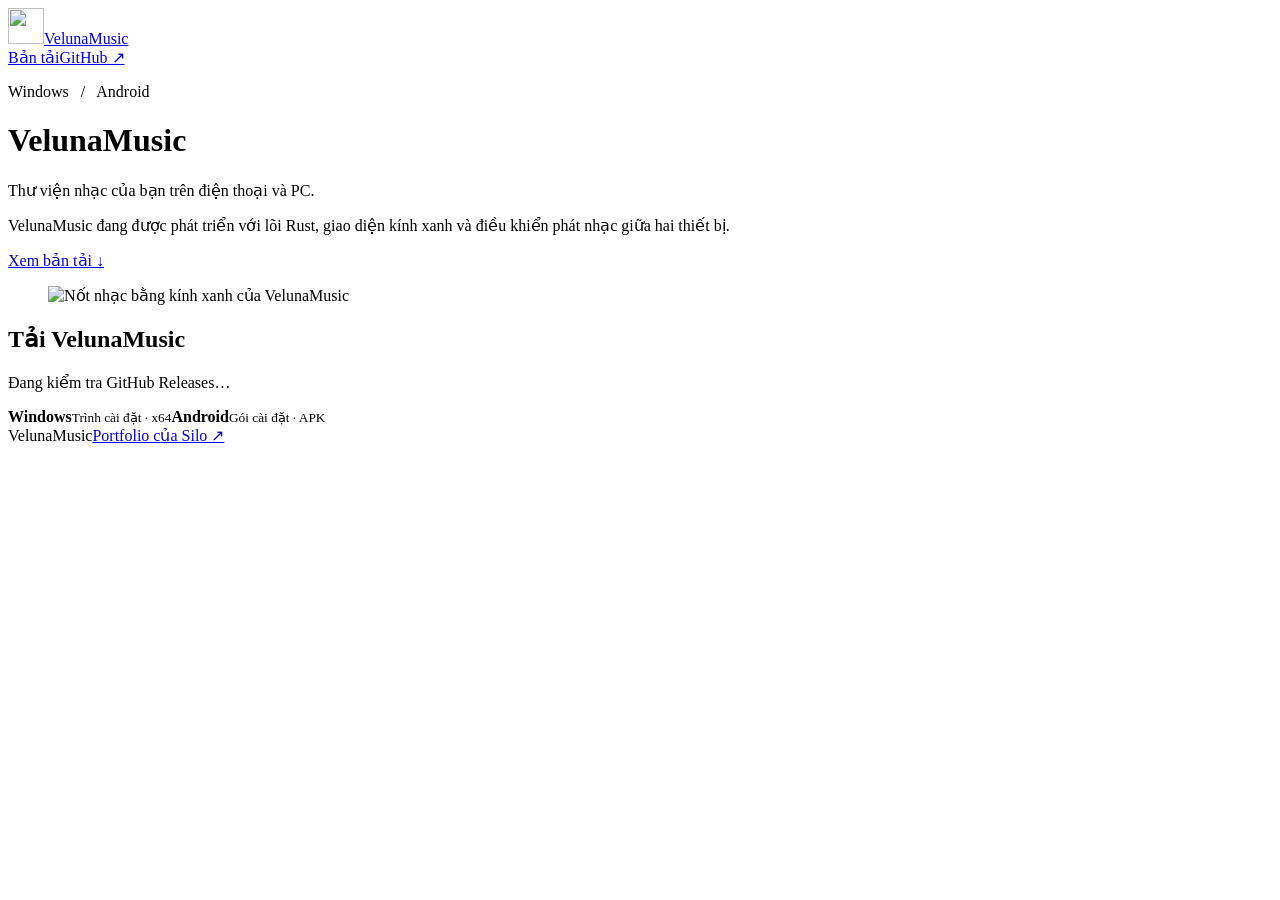
==== site/index.html @ b6d3f3b2 "Add VelunaMusic website and official release downloads" ====
<!doctype html>
<html lang="vi"><head><meta charset="utf-8"><meta name="viewport" content="width=device-width,initial-scale=1">
<meta name="theme-color" content="#041d39"><meta name="description" content="VelunaMusic — ứng dụng nghe nhạc cho Windows và Android. Theo dõi tiến độ và tải bản phát hành chính thức.">
<title>VelunaMusic · Trình phát nhạc</title><link rel="canonical" href="https://veluna.siloneedsleep.xyz/"><link rel="icon" href="/favicon.ico"><link rel="apple-touch-icon" href="/apple-touch-icon.png"><link rel="stylesheet" href="/style.css"><script src="/release.js" type="module"></script></head>
<body><header><a class="brand" href="/"><img src="/icon-512.png" width="36" height="36" alt="">VelunaMusic</a><nav><a href="#downloads">Bản tải</a><a href="https://github.com/siloneedsleep/VelunaMusic">GitHub ↗</a></nav></header>
<main><div class="hero"><div class="intro"><p class="platform">Windows &nbsp; / &nbsp; Android</p><h1>Veluna<span>Music</span></h1><p class="lead">Thư viện nhạc của bạn trên điện thoại và PC.</p><p class="detail">VelunaMusic đang được phát triển với lõi Rust, giao diện kính xanh và điều khiển phát nhạc giữa hai thiết bị.</p><a class="cta" href="#downloads">Xem bản tải <span aria-hidden="true">↓</span></a></div>
<figure><div class="sleeve"><img src="/artwork.webp" alt="Nốt nhạc bằng kính xanh của VelunaMusic" width="896" height="896"></div><div class="disc" aria-hidden="true"></div></figure></div>
<section id="downloads"><div class="release"><h2>Tải VelunaMusic</h2><p id="status" role="status">Đang kiểm tra GitHub Releases…</p></div><div class="downloads"><a id="windows" aria-disabled="true"><strong>Windows</strong><small>Trình cài đặt · x64</small></a><a id="android" aria-disabled="true"><strong>Android</strong><small>Gói cài đặt · APK</small></a></div><noscript><a href="https://github.com/siloneedsleep/VelunaMusic/releases">Xem các bản phát hành trên GitHub</a></noscript></section></main>
<footer><span>VelunaMusic</span><a href="https://siloneedsleep.xyz">Portfolio của Silo ↗</a></footer></body></html>
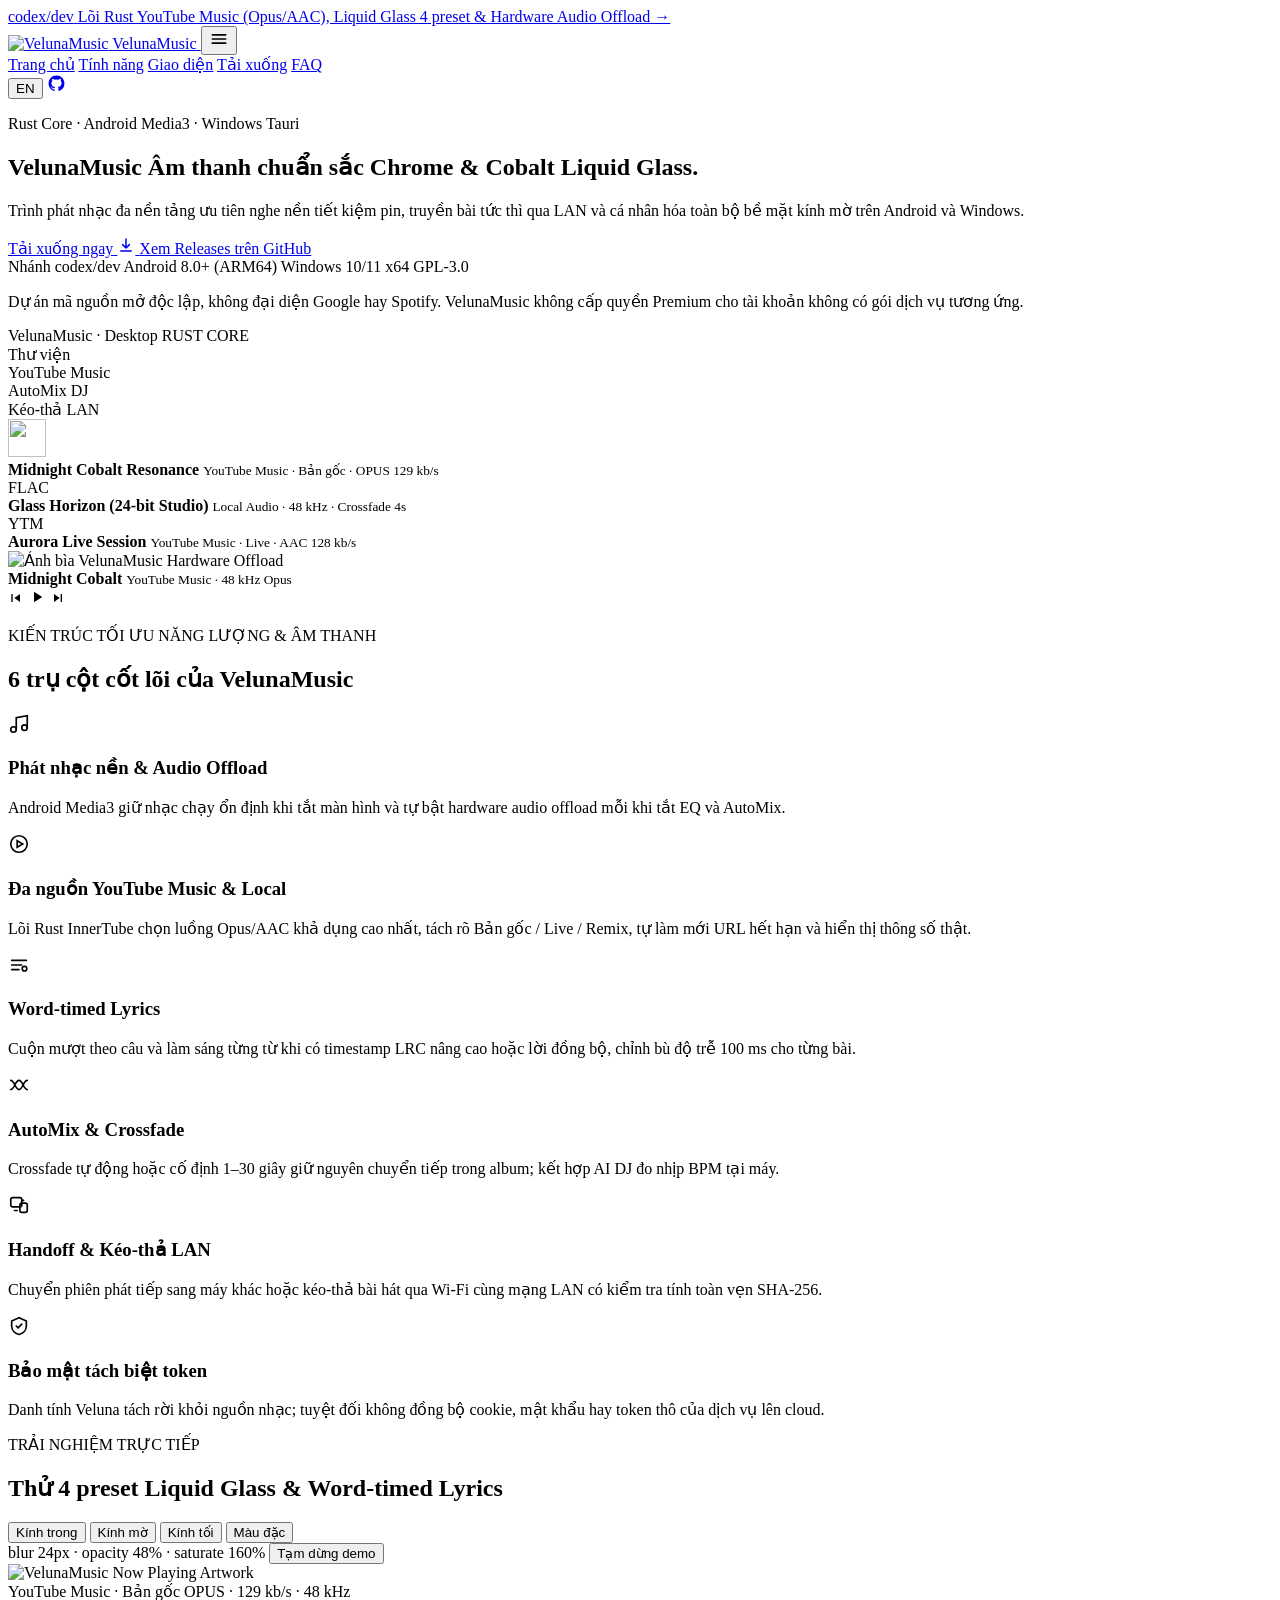
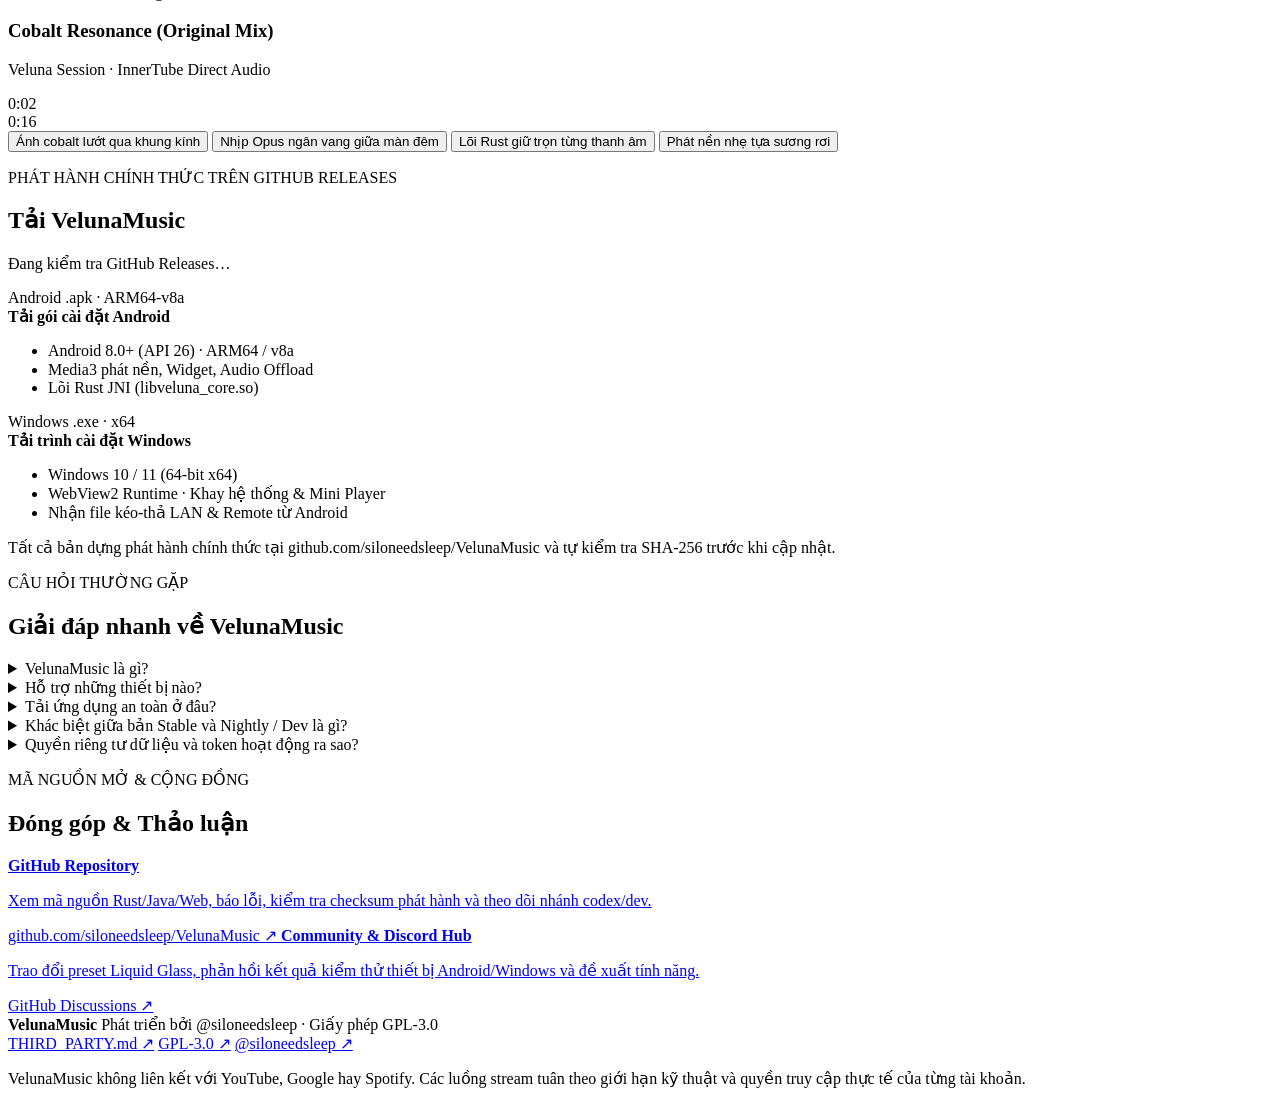
==== commit c477e50c: "feat: complete ytmusic backend, background handoff, windows stream server, and liquid glass site" ====
--- a/site/index.html
+++ b/site/index.html
@@ -1,9 +1,388 @@
 <!doctype html>
-<html lang="vi"><head><meta charset="utf-8"><meta name="viewport" content="width=device-width,initial-scale=1">
-<meta name="theme-color" content="#041d39"><meta name="description" content="VelunaMusic — ứng dụng nghe nhạc cho Windows và Android. Theo dõi tiến độ và tải bản phát hành chính thức.">
-<title>VelunaMusic · Trình phát nhạc</title><link rel="canonical" href="https://veluna.siloneedsleep.xyz/"><link rel="icon" href="/favicon.ico"><link rel="apple-touch-icon" href="/apple-touch-icon.png"><link rel="stylesheet" href="/style.css"><script src="/release.js" type="module"></script></head>
-<body><header><a class="brand" href="/"><img src="/icon-512.png" width="36" height="36" alt="">VelunaMusic</a><nav><a href="#downloads">Bản tải</a><a href="https://github.com/siloneedsleep/VelunaMusic">GitHub ↗</a></nav></header>
-<main><div class="hero"><div class="intro"><p class="platform">Windows &nbsp; / &nbsp; Android</p><h1>Veluna<span>Music</span></h1><p class="lead">Thư viện nhạc của bạn trên điện thoại và PC.</p><p class="detail">VelunaMusic đang được phát triển với lõi Rust, giao diện kính xanh và điều khiển phát nhạc giữa hai thiết bị.</p><a class="cta" href="#downloads">Xem bản tải <span aria-hidden="true">↓</span></a></div>
-<figure><div class="sleeve"><img src="/artwork.webp" alt="Nốt nhạc bằng kính xanh của VelunaMusic" width="896" height="896"></div><div class="disc" aria-hidden="true"></div></figure></div>
-<section id="downloads"><div class="release"><h2>Tải VelunaMusic</h2><p id="status" role="status">Đang kiểm tra GitHub Releases…</p></div><div class="downloads"><a id="windows" aria-disabled="true"><strong>Windows</strong><small>Trình cài đặt · x64</small></a><a id="android" aria-disabled="true"><strong>Android</strong><small>Gói cài đặt · APK</small></a></div><noscript><a href="https://github.com/siloneedsleep/VelunaMusic/releases">Xem các bản phát hành trên GitHub</a></noscript></section></main>
-<footer><span>VelunaMusic</span><a href="https://siloneedsleep.xyz">Portfolio của Silo ↗</a></footer></body></html>
+<html lang="vi">
+<head>
+  <meta charset="utf-8">
+  <meta name="viewport" content="width=device-width,initial-scale=1">
+  <meta name="theme-color" content="#040812">
+  <meta name="description" content="VelunaMusic — trình phát nhạc đa nền tảng lõi Rust cho Android và Windows với thẩm mỹ Chrome & Cobalt Blue Liquid Glass.">
+  <title>VelunaMusic · Trình phát nhạc đa nền tảng</title>
+  <link rel="canonical" href="https://veluna.siloneedsleep.xyz/">
+  <link rel="icon" href="/favicon.ico">
+  <link rel="apple-touch-icon" href="/apple-touch-icon.png">
+  <link rel="stylesheet" href="/style.css">
+  <script src="/release.js" type="module"></script>
+  <script src="/app.js" defer></script>
+</head>
+<body>
+  <div class="ambient-bg" aria-hidden="true">
+    <div class="orb orb-1"></div>
+    <div class="orb orb-2"></div>
+    <div class="orb orb-3"></div>
+    <div class="ambient-grid"></div>
+  </div>
+
+  <div class="announcement">
+    <a class="announce-pill glass-pill" href="#downloads">
+      <span id="announce-tag" class="pill-badge">codex/dev</span>
+      <span data-i18n="announce_text">Lõi Rust YouTube Music (Opus/AAC), Liquid Glass 4 preset &amp; Hardware Audio Offload</span>
+      <span aria-hidden="true">→</span>
+    </a>
+  </div>
+
+  <header class="site-header">
+    <div class="nav-shell glass-surface">
+      <a class="brand" href="#top">
+        <img src="/icon-512.png" width="34" height="34" alt="VelunaMusic">
+        <span>VelunaMusic</span>
+      </a>
+      <button id="nav-toggle" class="nav-toggle" type="button" aria-expanded="false" aria-controls="primary-nav" data-i18n-aria="nav_toggle_aria" aria-label="Mở menu điều hướng">
+        <svg viewBox="0 0 24 24" width="20" height="20" fill="none" stroke="currentColor" stroke-width="2" stroke-linecap="round"><path d="M4 7h16M4 12h16M4 17h16"/></svg>
+      </button>
+      <nav id="primary-nav" class="site-nav" aria-label="Điều hướng chính">
+        <a href="#top" data-i18n="nav_home">Trang chủ</a>
+        <a href="#features" data-i18n="nav_features">Tính năng</a>
+        <a href="#showcase" data-i18n="nav_showcase">Giao diện</a>
+        <a href="#downloads" data-i18n="nav_downloads">Tải xuống</a>
+        <a href="#faq" data-i18n="nav_faq">FAQ</a>
+        <div class="nav-utils">
+          <button id="lang-toggle" class="lang-btn" type="button" aria-pressed="false" title="Switch Vietnamese / English">EN</button>
+          <a class="icon-link" href="https://github.com/siloneedsleep/VelunaMusic" target="_blank" rel="noopener" aria-label="GitHub">
+            <svg viewBox="0 0 24 24" width="19" height="19" fill="currentColor" aria-hidden="true"><path d="M12 2C6.477 2 2 6.484 2 12.017c0 4.425 2.865 8.18 6.839 9.504.5.092.682-.217.682-.483 0-.237-.008-.868-.013-1.703-2.782.605-3.369-1.343-3.369-1.343-.454-1.158-1.11-1.466-1.11-1.466-.908-.62.069-.608.069-.608 1.003.07 1.53 1.032 1.53 1.032.892 1.53 2.341 1.088 2.91.832.092-.647.35-1.088.636-1.338-2.22-.253-4.555-1.113-4.555-4.951 0-1.093.39-1.988 1.029-2.688-.103-.253-.446-1.272.098-2.65 0 0 .84-.27 2.75 1.026A9.564 9.564 0 0 1 12 6.844a9.59 9.59 0 0 1 2.504.337c1.909-1.296 2.747-1.027 2.747-1.027.546 1.379.202 2.398.1 2.651.64.7 1.028 1.595 1.028 2.688 0 3.848-2.339 4.695-4.566 4.943.359.309.678.92.678 1.855 0 1.338-.012 2.419-.012 2.747 0 .268.18.58.688.482A10.02 10.02 0 0 0 22 12.017C22 6.484 17.522 2 12 2Z"/></svg>
+          </a>
+        </div>
+      </nav>
+    </div>
+  </header>
+
+  <main id="top">
+    <section class="hero">
+      <div class="hero-copy">
+        <p class="eyebrow hero-stagger-1">
+          <span class="chrome-dot" aria-hidden="true"></span>
+          <span data-i18n="hero_eyebrow">Rust Core · Android Media3 · Windows Tauri</span>
+        </p>
+        <h1 class="hero-title hero-stagger-2">
+          <span class="chrome-text">VelunaMusic</span>
+          <span class="cobalt-line" data-i18n="hero_headline"> Âm thanh chuẩn sắc Chrome &amp; Cobalt Liquid Glass.</span>
+        </h1>
+        <p class="hero-lead hero-stagger-3" data-i18n="hero_lead">
+          Trình phát nhạc đa nền tảng ưu tiên nghe nền tiết kiệm pin, truyền bài tức thì qua LAN và cá nhân hóa toàn bộ bề mặt kính mờ trên Android và Windows.
+        </p>
+        <div class="hero-actions hero-stagger-4">
+          <a id="hero-cta" class="cta primary-cta sheen-card" href="#downloads">
+            <span id="hero-cta-label" data-i18n="cta_auto">Tải xuống ngay</span>
+            <svg viewBox="0 0 24 24" width="18" height="18" fill="none" stroke="currentColor" stroke-width="2" stroke-linecap="round" aria-hidden="true"><path d="M12 4v12m0 0-4.5-4.5M12 16l4.5-4.5M5 20h14"/></svg>
+          </a>
+          <a class="cta ghost-cta" href="https://github.com/siloneedsleep/VelunaMusic/releases" target="_blank" rel="noopener" data-i18n="cta_releases">Xem Releases trên GitHub</a>
+        </div>
+        <div class="hero-badges hero-stagger-4">
+          <span id="hero-version" class="meta-chip glass-pill" data-i18n="version_pending">Nhánh codex/dev</span>
+          <span class="meta-chip glass-pill">Android 8.0+ (ARM64)</span>
+          <span class="meta-chip glass-pill">Windows 10/11 x64</span>
+          <span class="meta-chip glass-pill">GPL-3.0</span>
+        </div>
+        <p class="hero-disclaimer hero-stagger-4" data-i18n="hero_disclaimer">
+          Dự án mã nguồn mở độc lập, không đại diện Google hay Spotify. VelunaMusic không cấp quyền Premium cho tài khoản không có gói dịch vụ tương ứng.
+        </p>
+      </div>
+
+      <div id="mockup-stage" class="mockup-stage hero-stagger-3" aria-label="Bản xem trước Android và Windows">
+        <div class="device-desktop glass-surface">
+          <div class="desktop-bar">
+            <span class="traffic-dots" aria-hidden="true"><i></i><i></i><i></i></span>
+            <span class="desktop-title">VelunaMusic · Desktop</span>
+            <span class="chip-inline">RUST CORE</span>
+          </div>
+          <div class="desktop-body">
+            <div class="desktop-side">
+              <div class="side-pill is-active" data-i18n="mock_library">Thư viện</div>
+              <div class="side-pill">YouTube Music</div>
+              <div class="side-pill">AutoMix DJ</div>
+              <div class="side-pill" data-i18n="mock_lan">Kéo-thả LAN</div>
+            </div>
+            <div class="desktop-queue">
+              <div class="q-row is-playing">
+                <img src="/artwork.webp" width="38" height="38" alt="">
+                <div class="q-meta">
+                  <strong>Midnight Cobalt Resonance</strong>
+                  <small>YouTube Music · Bản gốc · OPUS 129 kb/s</small>
+                </div>
+                <div class="eq-bars" aria-hidden="true"><span></span><span></span><span></span><span></span></div>
+              </div>
+              <div class="q-row">
+                <span class="q-badge">FLAC</span>
+                <div class="q-meta">
+                  <strong>Glass Horizon (24-bit Studio)</strong>
+                  <small>Local Audio · 48 kHz · Crossfade 4s</small>
+                </div>
+              </div>
+              <div class="q-row">
+                <span class="q-badge">YTM</span>
+                <div class="q-meta">
+                  <strong>Aurora Live Session</strong>
+                  <small>YouTube Music · Live · AAC 128 kb/s</small>
+                </div>
+              </div>
+            </div>
+          </div>
+        </div>
+
+        <div class="device-phone glass-surface">
+          <div class="phone-notch" aria-hidden="true"></div>
+          <div class="phone-art-wrap">
+            <img src="/artwork.webp" width="160" height="160" alt="Ảnh bìa VelunaMusic">
+            <span class="art-chip">Hardware Offload</span>
+          </div>
+          <div class="phone-meta">
+            <strong>Midnight Cobalt</strong>
+            <small>YouTube Music · 48 kHz Opus</small>
+          </div>
+          <div class="eq-bars phone-bars" aria-hidden="true"><span></span><span></span><span></span><span></span><span></span></div>
+          <div class="phone-progress"><div class="phone-progress-fill"></div></div>
+          <div class="phone-controls" aria-hidden="true">
+            <svg viewBox="0 0 24 24" width="16" height="16" fill="currentColor"><path d="M5 6h2v12H5zm4.5 6 8.5 6V6z"/></svg>
+            <span class="phone-play-fab">
+              <svg viewBox="0 0 24 24" width="18" height="18" fill="currentColor"><path d="M8 5v14l11-7z"/></svg>
+            </span>
+            <svg viewBox="0 0 24 24" width="16" height="16" fill="currentColor"><path d="M6 18l8.5-6L6 6zm10-12v12h2V6z"/></svg>
+          </div>
+        </div>
+      </div>
+    </section>
+
+    <section id="features" class="section-block" aria-labelledby="features-heading">
+      <div class="section-head" data-reveal>
+        <p class="section-kicker" data-i18n="features_kicker">KIẾN TRÚC TỐI ƯU NĂNG LƯỢNG &amp; ÂM THANH</p>
+        <h2 id="features-heading" data-i18n="features_title">6 trụ cột cốt lõi của VelunaMusic</h2>
+      </div>
+      <div class="bento-grid">
+        <article class="bento-card glass-surface sheen-card" data-reveal>
+          <span class="bento-icon" aria-hidden="true">
+            <svg viewBox="0 0 24 24" width="22" height="22" fill="none" stroke="currentColor" stroke-width="1.8" stroke-linecap="round"><path d="M9 18V5l12-2v13"/><circle cx="6" cy="18" r="3"/><circle cx="18" cy="16" r="3"/></svg>
+          </span>
+          <h3 data-i18n="f1_title">Phát nhạc nền &amp; Audio Offload</h3>
+          <p data-i18n="f1_desc">Android Media3 giữ nhạc chạy ổn định khi tắt màn hình và tự bật hardware audio offload mỗi khi tắt EQ và AutoMix.</p>
+        </article>
+
+        <article class="bento-card glass-surface sheen-card" data-reveal>
+          <span class="bento-icon" aria-hidden="true">
+            <svg viewBox="0 0 24 24" width="22" height="22" fill="none" stroke="currentColor" stroke-width="1.8" stroke-linecap="round"><circle cx="12" cy="12" r="9"/><path d="M10 8.5 16 12l-6 3.5V8.5Z"/></svg>
+          </span>
+          <h3 data-i18n="f2_title">Đa nguồn YouTube Music &amp; Local</h3>
+          <p data-i18n="f2_desc">Lõi Rust InnerTube chọn luồng Opus/AAC khả dụng cao nhất, tách rõ Bản gốc / Live / Remix, tự làm mới URL hết hạn và hiển thị thông số thật.</p>
+        </article>
+
+        <article class="bento-card glass-surface sheen-card" data-reveal>
+          <span class="bento-icon" aria-hidden="true">
+            <svg viewBox="0 0 24 24" width="22" height="22" fill="none" stroke="currentColor" stroke-width="1.8" stroke-linecap="round"><path d="M4 7h16M4 12h11M4 17h8"/><circle cx="18" cy="16" r="2.5"/></svg>
+          </span>
+          <h3 data-i18n="f3_title">Word-timed Lyrics</h3>
+          <p data-i18n="f3_desc">Cuộn mượt theo câu và làm sáng từng từ khi có timestamp LRC nâng cao hoặc lời đồng bộ, chỉnh bù độ trễ 100 ms cho từng bài.</p>
+        </article>
+
+        <article class="bento-card glass-surface sheen-card" data-reveal>
+          <span class="bento-icon" aria-hidden="true">
+            <svg viewBox="0 0 24 24" width="22" height="22" fill="none" stroke="currentColor" stroke-width="1.8" stroke-linecap="round"><path d="M3 17c4 0 5-10 9-10s5 10 9 10M3 7c4 0 5 10 9 10s5-10 9-10"/></svg>
+          </span>
+          <h3 data-i18n="f4_title">AutoMix &amp; Crossfade</h3>
+          <p data-i18n="f4_desc">Crossfade tự động hoặc cố định 1–30 giây giữ nguyên chuyển tiếp trong album; kết hợp AI DJ đo nhịp BPM tại máy.</p>
+        </article>
+
+        <article class="bento-card glass-surface sheen-card" data-reveal>
+          <span class="bento-icon" aria-hidden="true">
+            <svg viewBox="0 0 24 24" width="22" height="22" fill="none" stroke="currentColor" stroke-width="1.8" stroke-linecap="round"><rect x="3" y="4" width="12" height="10" rx="2"/><rect x="13" y="10" width="8" height="10" rx="2"/><path d="M7 18h3m7-11h-2"/></svg>
+          </span>
+          <h3 data-i18n="f5_title">Handoff &amp; Kéo-thả LAN</h3>
+          <p data-i18n="f5_desc">Chuyển phiên phát tiếp sang máy khác hoặc kéo-thả bài hát qua Wi-Fi cùng mạng LAN có kiểm tra tính toàn vẹn SHA-256.</p>
+        </article>
+
+        <article class="bento-card glass-surface sheen-card" data-reveal>
+          <span class="bento-icon" aria-hidden="true">
+            <svg viewBox="0 0 24 24" width="22" height="22" fill="none" stroke="currentColor" stroke-width="1.8" stroke-linecap="round"><path d="M12 3 4 6.5v5.5c0 4.6 3.4 8.2 8 9.2 4.6-1 8-4.6 8-9.2V6.5L12 3Z"/><path d="m9 12 2 2 4-4"/></svg>
+          </span>
+          <h3 data-i18n="f6_title">Bảo mật tách biệt token</h3>
+          <p data-i18n="f6_desc">Danh tính Veluna tách rời khỏi nguồn nhạc; tuyệt đối không đồng bộ cookie, mật khẩu hay token thô của dịch vụ lên cloud.</p>
+        </article>
+      </div>
+    </section>
+
+    <section id="showcase" class="section-block" aria-labelledby="showcase-heading">
+      <div class="section-head" data-reveal>
+        <p class="section-kicker" data-i18n="showcase_kicker">TRẢI NGHIỆM TRỰC TIẾP</p>
+        <h2 id="showcase-heading" data-i18n="showcase_title">Thử 4 preset Liquid Glass &amp; Word-timed Lyrics</h2>
+      </div>
+
+      <div class="showcase-shell glass-surface" data-reveal>
+        <div class="showcase-toolbar">
+          <div class="preset-switch" role="group" aria-label="Preset Liquid Glass">
+            <button type="button" data-showcase-preset="clear" aria-pressed="false" data-i18n="preset_clear">Kính trong</button>
+            <button type="button" data-showcase-preset="frost" aria-pressed="true" data-i18n="preset_frost">Kính mờ</button>
+            <button type="button" data-showcase-preset="dark" aria-pressed="false" data-i18n="preset_dark">Kính tối</button>
+            <button type="button" data-showcase-preset="solid" aria-pressed="false" data-i18n="preset_solid">Màu đặc</button>
+          </div>
+          <div class="showcase-status-bar">
+            <span id="showcase-metrics" class="meta-chip">blur 24px · opacity 48% · saturate 160%</span>
+            <button id="showcase-play" class="mini-ctl-btn" type="button" aria-pressed="true" data-i18n="showcase_pause">Tạm dừng demo</button>
+          </div>
+        </div>
+
+        <div id="showcase-stage" class="showcase-stage" data-preset="frost">
+          <div class="showcase-aurora" aria-hidden="true"></div>
+          <div class="showcase-card">
+            <div class="sc-now-playing">
+              <div class="sc-cover-wrap">
+                <img src="/artwork.webp" width="132" height="132" alt="VelunaMusic Now Playing Artwork">
+              </div>
+              <div class="sc-track-info">
+                <div class="sc-badges">
+                  <span class="sc-badge">YouTube Music · Bản gốc</span>
+                  <span class="sc-badge sc-badge-chrome">OPUS · 129 kb/s · 48 kHz</span>
+                </div>
+                <h3>Cobalt Resonance (Original Mix)</h3>
+                <p>Veluna Session · InnerTube Direct Audio</p>
+                <div class="sc-timeline">
+                  <span id="showcase-clock">0:02</span>
+                  <div class="sc-progress-track"><div id="showcase-progress" class="sc-progress-fill"></div></div>
+                  <span>0:16</span>
+                </div>
+              </div>
+            </div>
+
+            <div class="showcase-lyrics" aria-label="Xem trước lời bài hát từng từ">
+              <button type="button" class="lyric-demo-line" data-line-index="0" data-start="0" data-end="4.2">
+                <span class="w" data-start="0.0" data-end="1.2">Ánh</span>
+                <span class="w" data-start="1.2" data-end="2.4">cobalt</span>
+                <span class="w" data-start="2.4" data-end="4.2">lướt qua khung kính</span>
+              </button>
+              <button type="button" class="lyric-demo-line" data-line-index="1" data-start="4.2" data-end="8.6">
+                <span class="w" data-start="4.2" data-end="5.4">Nhịp</span>
+                <span class="w" data-start="5.4" data-end="6.8">Opus</span>
+                <span class="w" data-start="6.8" data-end="8.6">ngân vang giữa màn đêm</span>
+              </button>
+              <button type="button" class="lyric-demo-line" data-line-index="2" data-start="8.6" data-end="12.6">
+                <span class="w" data-start="8.6" data-end="10.0">Lõi</span>
+                <span class="w" data-start="10.0" data-end="11.2">Rust</span>
+                <span class="w" data-start="11.2" data-end="12.6">giữ trọn từng thanh âm</span>
+              </button>
+              <button type="button" class="lyric-demo-line" data-line-index="3" data-start="12.6" data-end="16.0">
+                <span class="w" data-start="12.6" data-end="14.0">Phát</span>
+                <span class="w" data-start="14.0" data-end="16.0">nền nhẹ tựa sương rơi</span>
+              </button>
+            </div>
+          </div>
+        </div>
+      </div>
+    </section>
+
+    <section id="downloads" class="section-block" aria-labelledby="downloads-heading">
+      <div class="section-head" data-reveal>
+        <p class="section-kicker" data-i18n="downloads_kicker">PHÁT HÀNH CHÍNH THỨC TRÊN GITHUB RELEASES</p>
+        <h2 id="downloads-heading" data-i18n="downloads_title">Tải VelunaMusic</h2>
+        <p id="status" class="release-status" role="status">Đang kiểm tra GitHub Releases…</p>
+      </div>
+
+      <div class="download-grid" data-reveal>
+        <a id="android" class="download-card glass-surface sheen-card" aria-disabled="true">
+          <div class="dl-head">
+            <span class="dl-os">Android</span>
+            <span class="dl-ext">.apk · ARM64-v8a</span>
+          </div>
+          <strong class="dl-cta" data-i18n="dl_android_btn">Tải gói cài đặt Android</strong>
+          <ul class="dl-specs">
+            <li data-i18n="dl_a_req1">Android 8.0+ (API 26) · ARM64 / v8a</li>
+            <li data-i18n="dl_a_req2">Media3 phát nền, Widget, Audio Offload</li>
+            <li data-i18n="dl_a_req3">Lõi Rust JNI (libveluna_core.so)</li>
+          </ul>
+        </a>
+
+        <a id="windows" class="download-card glass-surface sheen-card" aria-disabled="true">
+          <div class="dl-head">
+            <span class="dl-os">Windows</span>
+            <span class="dl-ext">.exe · x64</span>
+          </div>
+          <strong class="dl-cta" data-i18n="dl_windows_btn">Tải trình cài đặt Windows</strong>
+          <ul class="dl-specs">
+            <li data-i18n="dl_w_req1">Windows 10 / 11 (64-bit x64)</li>
+            <li data-i18n="dl_w_req2">WebView2 Runtime · Khay hệ thống &amp; Mini Player</li>
+            <li data-i18n="dl_w_req3">Nhận file kéo-thả LAN &amp; Remote từ Android</li>
+          </ul>
+        </a>
+      </div>
+
+      <p class="dl-verify" data-i18n="dl_verify">
+        Tất cả bản dựng phát hành chính thức tại github.com/siloneedsleep/VelunaMusic và tự kiểm tra SHA-256 trước khi cập nhật.
+      </p>
+    </section>
+
+    <section id="faq" class="section-block accordion" aria-labelledby="faq-heading">
+      <div class="section-head" data-reveal>
+        <p class="section-kicker" data-i18n="faq_kicker">CÂU HỎI THƯỜNG GẶP</p>
+        <h2 id="faq-heading" data-i18n="faq_title">Giải đáp nhanh về VelunaMusic</h2>
+      </div>
+
+      <div class="faq-list" data-reveal>
+        <details class="glass-surface">
+          <summary><span data-i18n="faq1_q">VelunaMusic là gì?</span></summary>
+          <div class="faq-body"><p data-i18n="faq1_a">VelunaMusic là trình phát nhạc mã nguồn mở (GPL-3.0) chạy trên Android và Windows, kết hợp lõi xử lý Rust hiệu năng cao, phát nhạc nền tiết kiệm điện, YouTube Music InnerTube, lời đồng bộ theo từ và giao diện Liquid Glass tùy biến sâu.</p></div>
+        </details>
+
+        <details class="glass-surface">
+          <summary><span data-i18n="faq2_q">Hỗ trợ những thiết bị nào?</span></summary>
+          <div class="faq-body"><p data-i18n="faq2_a">Hỗ trợ điện thoại Android 8.0+ (ARM64-v8a) qua Media3 và máy tính Windows 10/11 64-bit qua WebView2. Hai thiết bị cùng mạng Wi-Fi/LAN có thể ghép đôi QR để kéo-thả file hoặc chuyển phiên phát.</p></div>
+        </details>
+
+        <details class="glass-surface">
+          <summary><span data-i18n="faq3_q">Tải ứng dụng an toàn ở đâu?</span></summary>
+          <div class="faq-body"><p data-i18n="faq3_a">Chỉ tải tệp cài đặt chính thức từ trang veluna.siloneedsleep.xyz hoặc mục Releases của kho lưu trữ github.com/siloneedsleep/VelunaMusic. Trình cập nhật tích hợp luôn đối chiếu chữ ký và mã băm SHA-256 trước khi mở bộ cài.</p></div>
+        </details>
+
+        <details class="glass-surface">
+          <summary><span data-i18n="faq4_q">Khác biệt giữa bản Stable và Nightly / Dev là gì?</span></summary>
+          <div class="faq-body"><p data-i18n="faq4_a">Bản Stable được phát hành theo thẻ semver (vX.Y.Z) sau khi qua đủ bài kiểm tra playback nền, handoff và SHA-256; còn nhánh codex/dev chứa các tính năng mới nhất đang thử nghiệm trước khi đóng gói phát hành công khai.</p></div>
+        </details>
+
+        <details class="glass-surface">
+          <summary><span data-i18n="faq5_q">Quyền riêng tư dữ liệu và token hoạt động ra sao?</span></summary>
+          <div class="faq-body"><p data-i18n="faq5_a">Tài khoản Veluna chỉ lưu playlist, lịch sử phát, giao diện và điều khiển từ xa; tuyệt đối không gửi token, cookie thô của dịch vụ hay API key AI DJ lên máy chủ. Nhạc local phát hoàn toàn offline không cần đăng nhập.</p></div>
+        </details>
+      </div>
+    </section>
+
+    <section id="community" class="section-block" aria-labelledby="community-heading">
+      <div class="section-head" data-reveal>
+        <p class="section-kicker" data-i18n="comm_kicker">MÃ NGUỒN MỞ &amp; CỘNG ĐỒNG</p>
+        <h2 id="community-heading" data-i18n="comm_title">Đóng góp &amp; Thảo luận</h2>
+      </div>
+      <div class="community-grid" data-reveal>
+        <a class="comm-card glass-surface sheen-card" href="https://github.com/siloneedsleep/VelunaMusic" target="_blank" rel="noopener">
+          <strong>GitHub Repository</strong>
+          <p data-i18n="comm_github_desc">Xem mã nguồn Rust/Java/Web, báo lỗi, kiểm tra checksum phát hành và theo dõi nhánh codex/dev.</p>
+          <span>github.com/siloneedsleep/VelunaMusic ↗</span>
+        </a>
+        <a class="comm-card glass-surface sheen-card" href="https://github.com/siloneedsleep/VelunaMusic/discussions" target="_blank" rel="noopener">
+          <strong>Community &amp; Discord Hub</strong>
+          <p data-i18n="comm_discuss_desc">Trao đổi preset Liquid Glass, phản hồi kết quả kiểm thử thiết bị Android/Windows và đề xuất tính năng.</p>
+          <span>GitHub Discussions ↗</span>
+        </a>
+      </div>
+    </section>
+  </main>
+
+  <footer class="site-footer">
+    <div class="footer-top">
+      <div class="footer-brand">
+        <strong>VelunaMusic</strong>
+        <span data-i18n="footer_author">Phát triển bởi @siloneedsleep · Giấy phép GPL-3.0</span>
+      </div>
+      <div class="footer-links">
+        <a href="https://github.com/siloneedsleep/VelunaMusic/blob/codex/dev/THIRD_PARTY.md" target="_blank" rel="noopener">THIRD_PARTY.md ↗</a>
+        <a href="https://github.com/siloneedsleep/VelunaMusic/blob/codex/dev/LICENSE" target="_blank" rel="noopener">GPL-3.0 ↗</a>
+        <a href="https://siloneedsleep.xyz" target="_blank" rel="noopener">@siloneedsleep ↗</a>
+      </div>
+    </div>
+    <p class="footer-legal" data-i18n="footer_legal">
+      VelunaMusic không liên kết với YouTube, Google hay Spotify. Các luồng stream tuân theo giới hạn kỹ thuật và quyền truy cập thực tế của từng tài khoản.
+    </p>
+  </footer>
+</body>
+</html>
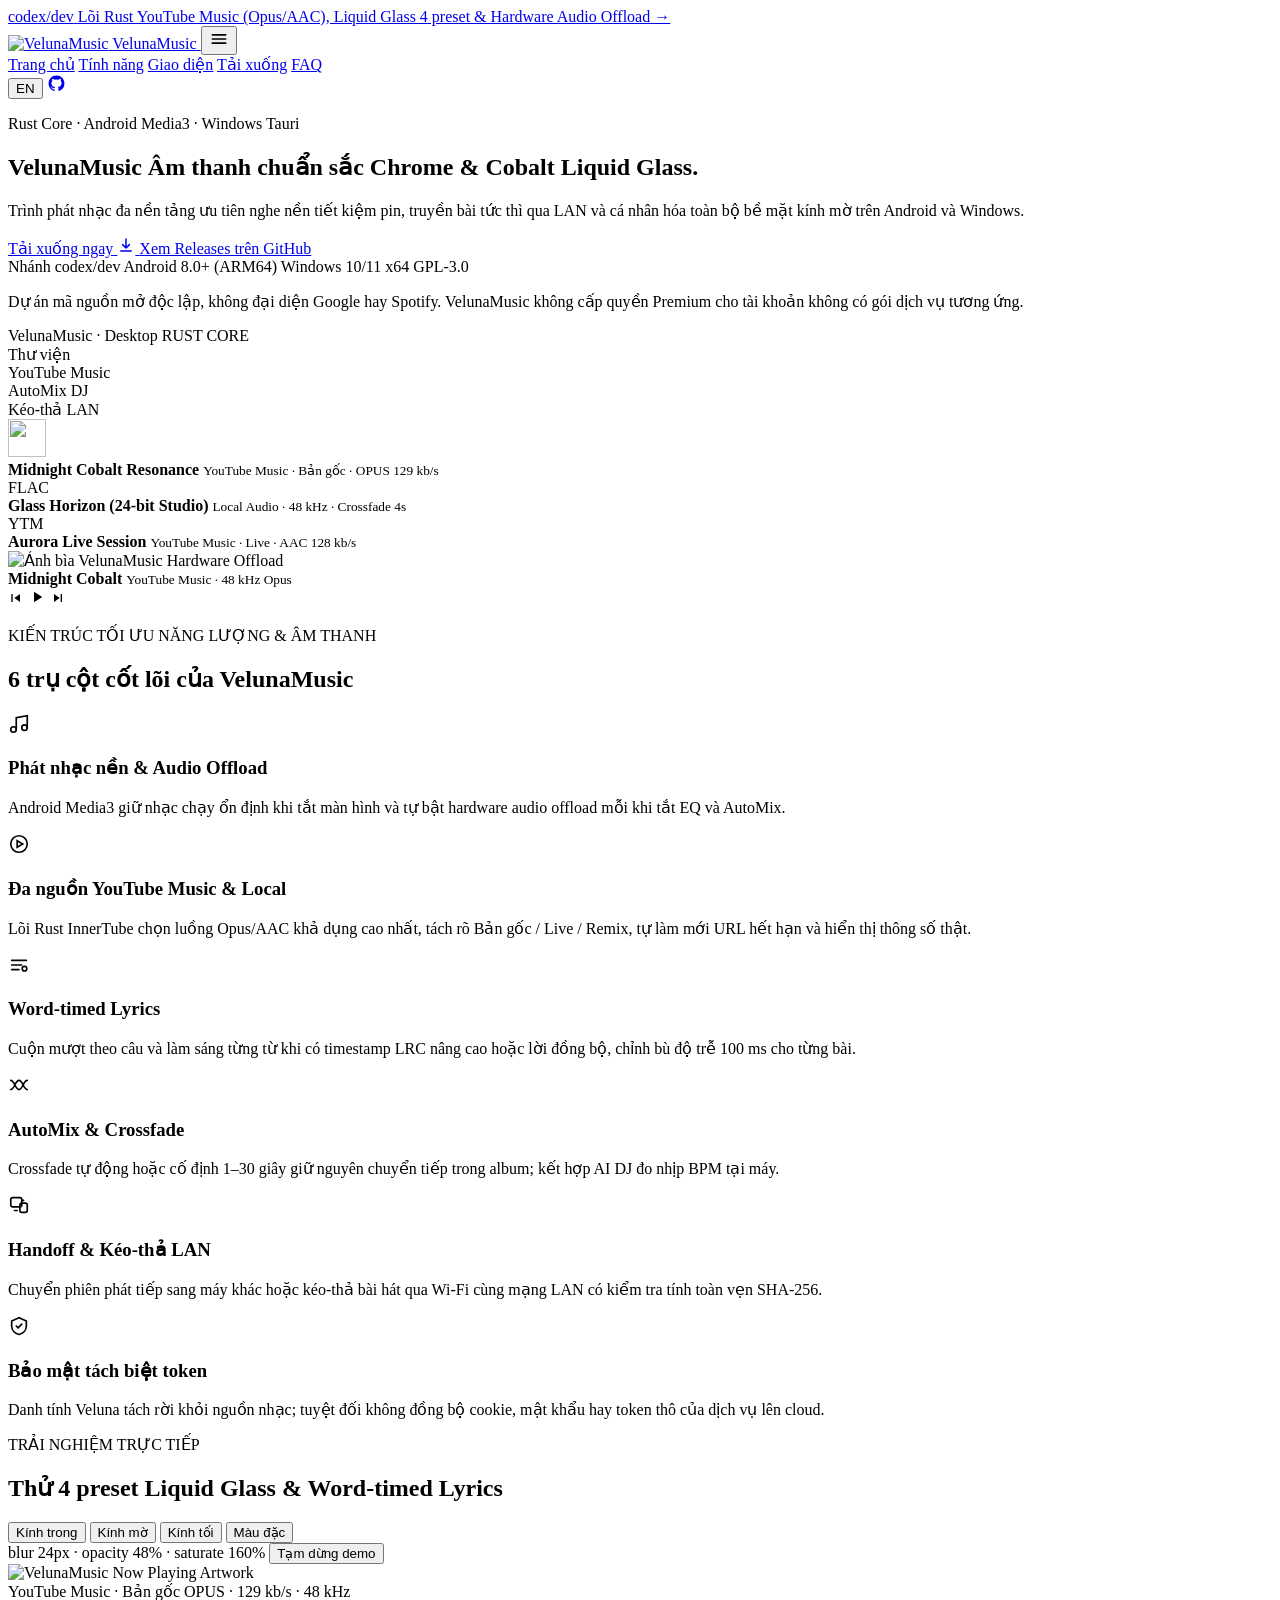
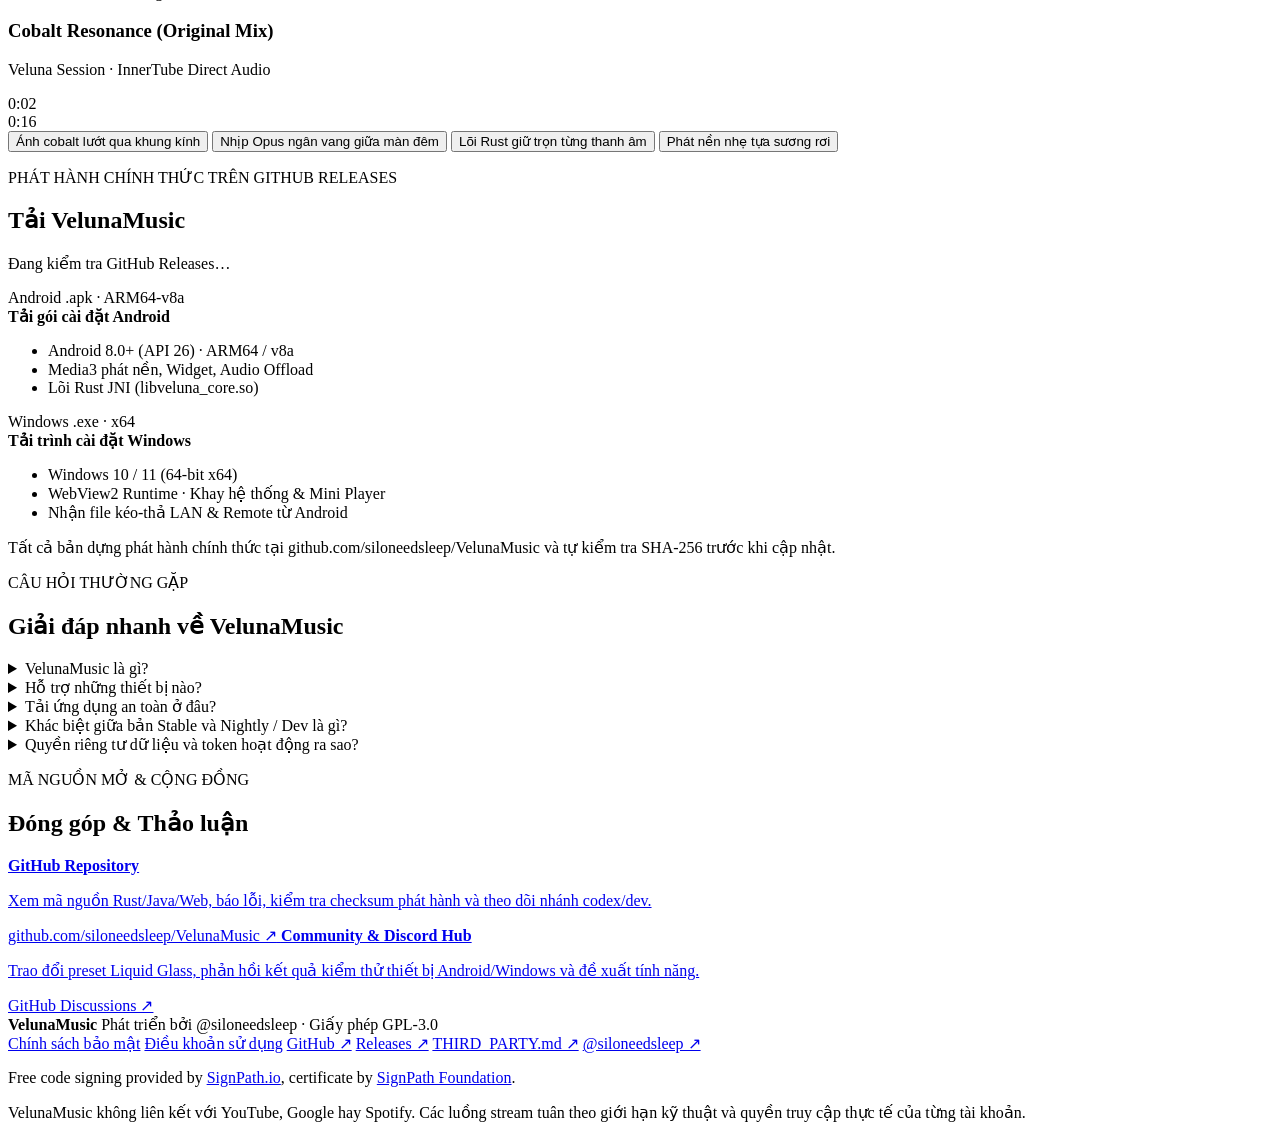
==== commit f6badd03: "feat(site): add privacy policy, terms of service, and SignPath notice" ====
--- a/site/index.html
+++ b/site/index.html
@@ -375,11 +375,17 @@
         <span data-i18n="footer_author">Phát triển bởi @siloneedsleep · Giấy phép GPL-3.0</span>
       </div>
       <div class="footer-links">
-        <a href="https://github.com/siloneedsleep/VelunaMusic/blob/codex/dev/THIRD_PARTY.md" target="_blank" rel="noopener">THIRD_PARTY.md ↗</a>
-        <a href="https://github.com/siloneedsleep/VelunaMusic/blob/codex/dev/LICENSE" target="_blank" rel="noopener">GPL-3.0 ↗</a>
+        <a href="/privacy" data-i18n="footer_privacy">Chính sách bảo mật</a>
+        <a href="/terms" data-i18n="footer_terms">Điều khoản sử dụng</a>
+        <a href="https://github.com/siloneedsleep/VelunaMusic" target="_blank" rel="noopener">GitHub ↗</a>
+        <a href="https://github.com/siloneedsleep/VelunaMusic/releases" target="_blank" rel="noopener">Releases ↗</a>
+        <a href="https://github.com/siloneedsleep/VelunaMusic/blob/main/THIRD_PARTY.md" target="_blank" rel="noopener">THIRD_PARTY.md ↗</a>
         <a href="https://siloneedsleep.xyz" target="_blank" rel="noopener">@siloneedsleep ↗</a>
       </div>
     </div>
+    <p class="footer-signpath">
+      Free code signing provided by <a href="https://signpath.io" target="_blank" rel="noopener">SignPath.io</a>, certificate by <a href="https://signpath.org" target="_blank" rel="noopener">SignPath Foundation</a>.
+    </p>
     <p class="footer-legal" data-i18n="footer_legal">
       VelunaMusic không liên kết với YouTube, Google hay Spotify. Các luồng stream tuân theo giới hạn kỹ thuật và quyền truy cập thực tế của từng tài khoản.
     </p>
